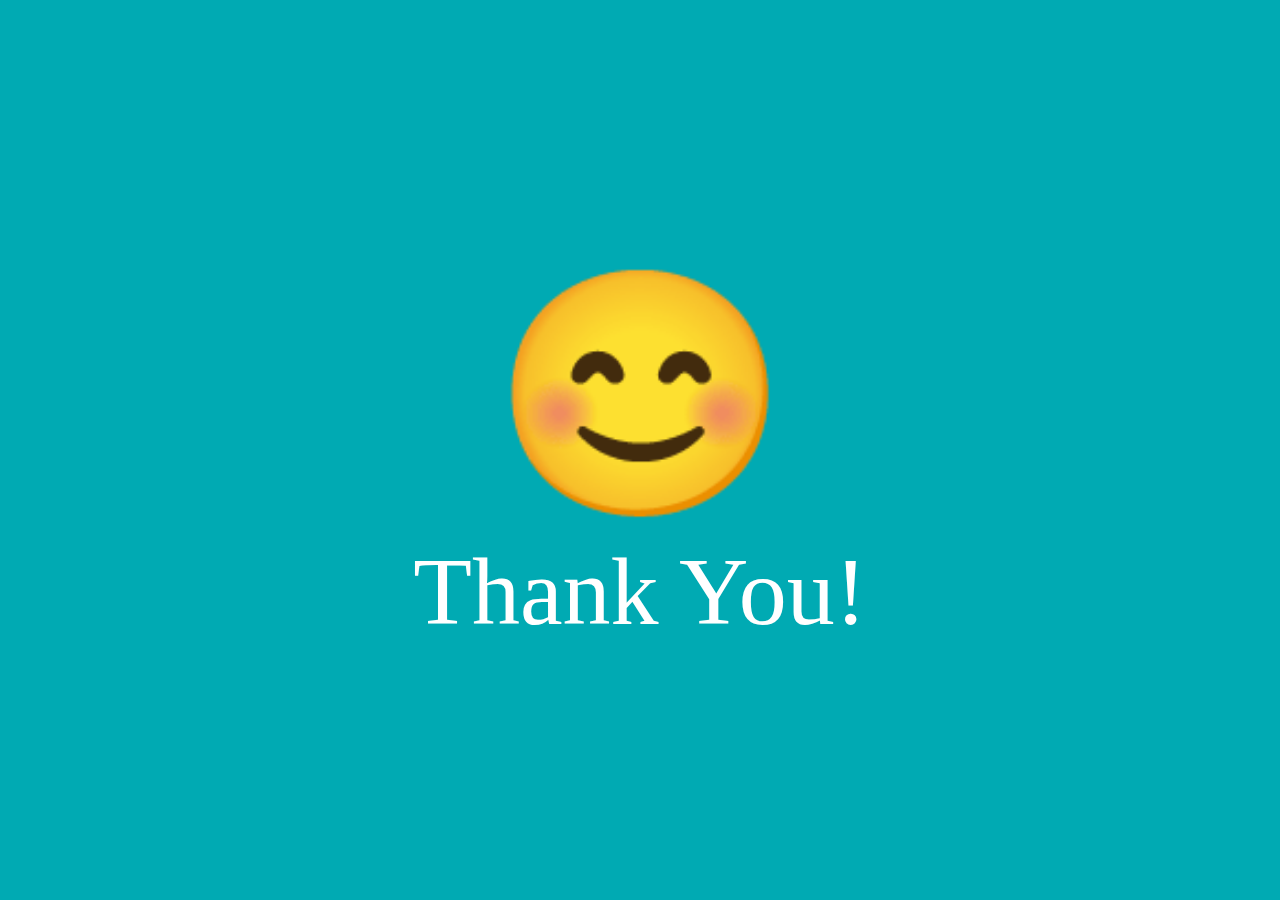
==== html/redirected.html @ 9323639a "first commit" ====
<!DOCTYPE html>
<html lang="en">
<head>
    <meta charset="UTF-8">
    <meta http-equiv="X-UA-Compatible" content="IE=edge">
    <meta name="viewport" content="width=device-width, initial-scale=1.0">
    <title>Redirected page</title>
    <link rel="icon" href="../images/round_icon.png">
    <link rel="stylesheet" href="../css/utility.css">
    <style>
        body{
            background: var(--blue);
            height: 100vh;
            display: flex;
            justify-content: center;
            align-items: center;
        }
        .container{
            display: flex;
            justify-content: center;
            align-items: center;
            flex-direction: column;
        }
        .container .emoji{
            font-size: 15rem !important;
            animation: zoom 3s linear infinite alternate-reverse;
        }
        @keyframes zoom {
                0%{
                    transform: scale(1);
                }
                100%{
                    transform: scale(1.2);
                }
        }
        .container p{
            font-size: 6rem;
            color: white;
        }
        
    </style>
</head>
<body>
    <div class="container">
       <p class="emoji">😊</p> 
        <p>Thank You!</p>
    </div>
</body>
</html>
---- css/utility.css ----
*{
    margin: 0;
    padding: 0;
    box-sizing: border-box;
}

:root{
/* --primaryColor:hsl(183, 49%, 63%);

--white:hsl(0, 0%, 100%);
/* --lightblue:hsl(183, 49%, 63%);  */
--backgroundColor:hsl(216, 19%, 16%);
--blue:hsl(183, 100%, 35%);
--secondaryDarkColor:hsl(217, 10%, 25%);
--darkColor:rgb(0, 0, 0);
--purple:rgb(98, 29, 237);
}

:root{
/* --outfit:"Outfit" , sans-serif;
--poppins:'Poppins', sans-serif; */
--manrope:  "Manrope", "Inter" , sans-serif
}

/* ::-webkit-scrollbar{
    width: 0.5rem;
    background-color: var(--secondaryDarkColor);
    outline: 1px solid slategray;
}

::-webkit-scrollbar-track{
    background: var(--secondaryDarkColor);
}

::-webkit-scrollbar-thumb {
    background: var(--blue);
    border-radius: 2rem;
  } */


.flex{
    display: flex;
    justify-content: center;
    align-items: center;
  }
  .flex_column{
    display: flex;
    justify-content: center;
    align-items: center;
    flex-direction: column;
  }
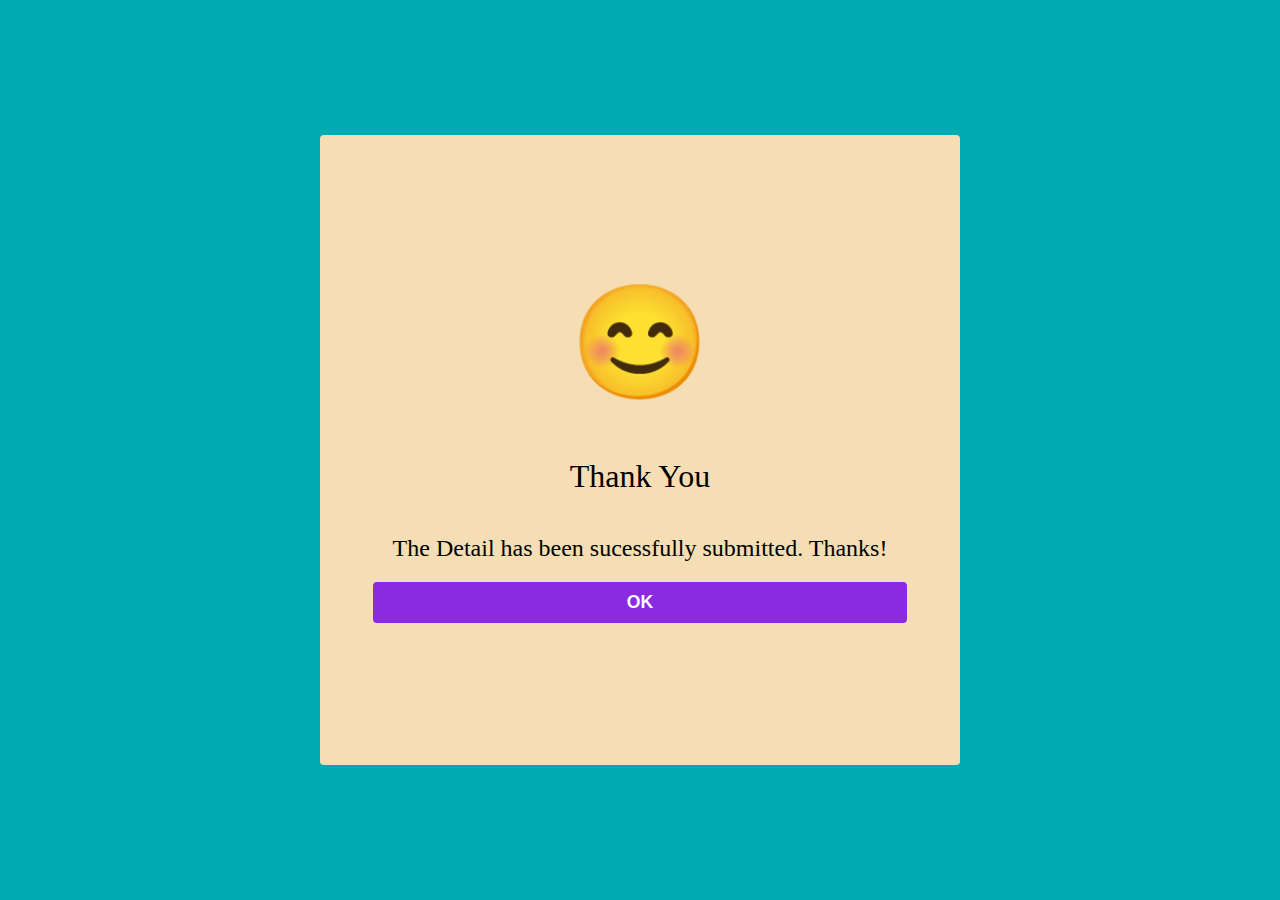
==== commit 481040a2: "redirect page edit" ====
--- a/html/redirected.html
+++ b/html/redirected.html
@@ -15,35 +15,76 @@
             justify-content: center;
             align-items: center;
         }
-        .container{
-            display: flex;
-            justify-content: center;
-            align-items: center;
-            flex-direction: column;
-        }
-        .container .emoji{
-            font-size: 15rem !important;
-            animation: zoom 3s linear infinite alternate-reverse;
-        }
-        @keyframes zoom {
-                0%{
-                    transform: scale(1);
-                }
-                100%{
-                    transform: scale(1.2);
-                }
-        }
-        .container p{
-            font-size: 6rem;
-            color: white;
-        }
-        
+        .box{
+  background:wheat;
+  padding:10px;
+  border-radius: 4px;
+  display:flex;
+  min-width: 50%;
+  /* max-width:500px; */
+  height:70vh;
+  font-size:1.3rem;
+  flex-direction:column;
+  justify-content:center;
+  align-items:center;
+}
+.thank{
+  text-align:center;
+  padding: 20px;
+  font-size: 2rem;
+}
+.submitted{
+  text-align:center;
+  padding: 20px;
+font-size: 1.5rem ;
+}
+.ok{
+  background:blueviolet;
+  outline:none;
+  border:none;
+  width:100%;
+  font-size: 1.1rem;
+  border-radius:4px;
+  padding:10px;
+  color:white;
+  font-weight:700;
+  cursor:pointer;
+  transition: 0.3s all ease;
+}
+.ok:hover{
+    opacity: 0.7;
+}
+.emoji{
+    font-size: 7rem;
+    margin-bottom: 30px;
+    /* background-color: red; */
+}
+
+@media only screen and (max-width:568px){
+    .box{
+        width: 80%;
+        height: 80vh;
+    }
+    .ok{
+
+    }
+}
     </style>
 </head>
 <body>
-    <div class="container">
+    <!-- <div class="container">
        <p class="emoji">😊</p> 
         <p>Thank You!</p>
-    </div>
+    </div> -->
+    <div class="box">       
+        <p class="emoji">😊</p>
+        <section class="checked">
+         <p class="thank">Thank You</p>
+          <p class="submitted">The Detail has been sucessfully submitted. Thanks!</p>
+          <button class="ok">    OK
+            </button>
+          
+          </section>
+     </box>
 </body>
 </html>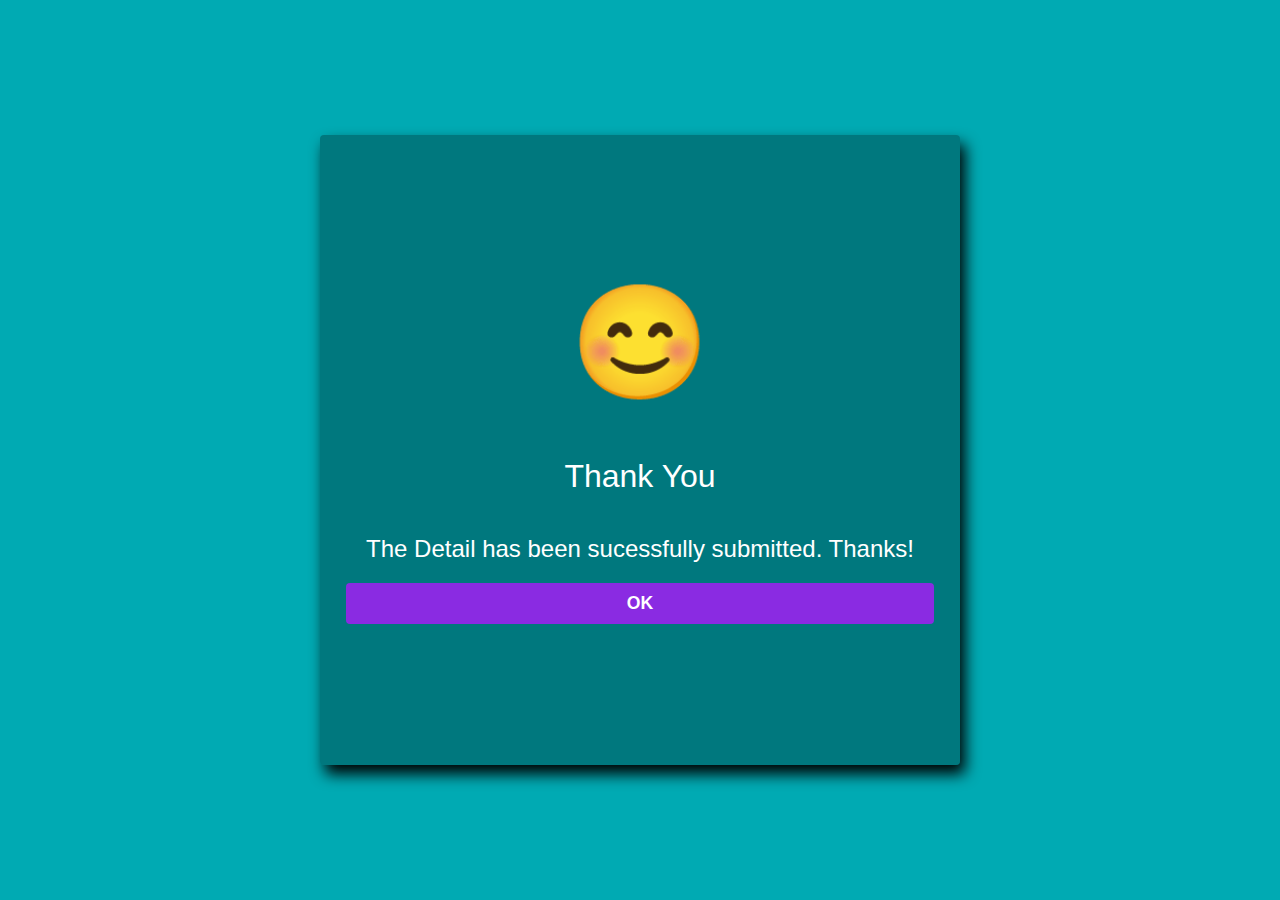
==== commit f0e87969: "commiting color in redirect page" ====
--- a/html/redirected.html
+++ b/html/redirected.html
@@ -14,14 +14,15 @@
             display: flex;
             justify-content: center;
             align-items: center;
+            font-family: var(--manrope);
         }
         .box{
-  background:wheat;
+        background:rgba(0, 0, 0, 0.295);
+        box-shadow: 5px 9px 15px black;
   padding:10px;
   border-radius: 4px;
   display:flex;
   min-width: 50%;
-  /* max-width:500px; */
   height:70vh;
   font-size:1.3rem;
   flex-direction:column;
@@ -32,12 +33,15 @@
   text-align:center;
   padding: 20px;
   font-size: 2rem;
+  color: white;
 }
 .submitted{
   text-align:center;
   padding: 20px;
 font-size: 1.5rem ;
+color: white;
 }
+
 .ok{
   background:blueviolet;
   outline:none;
